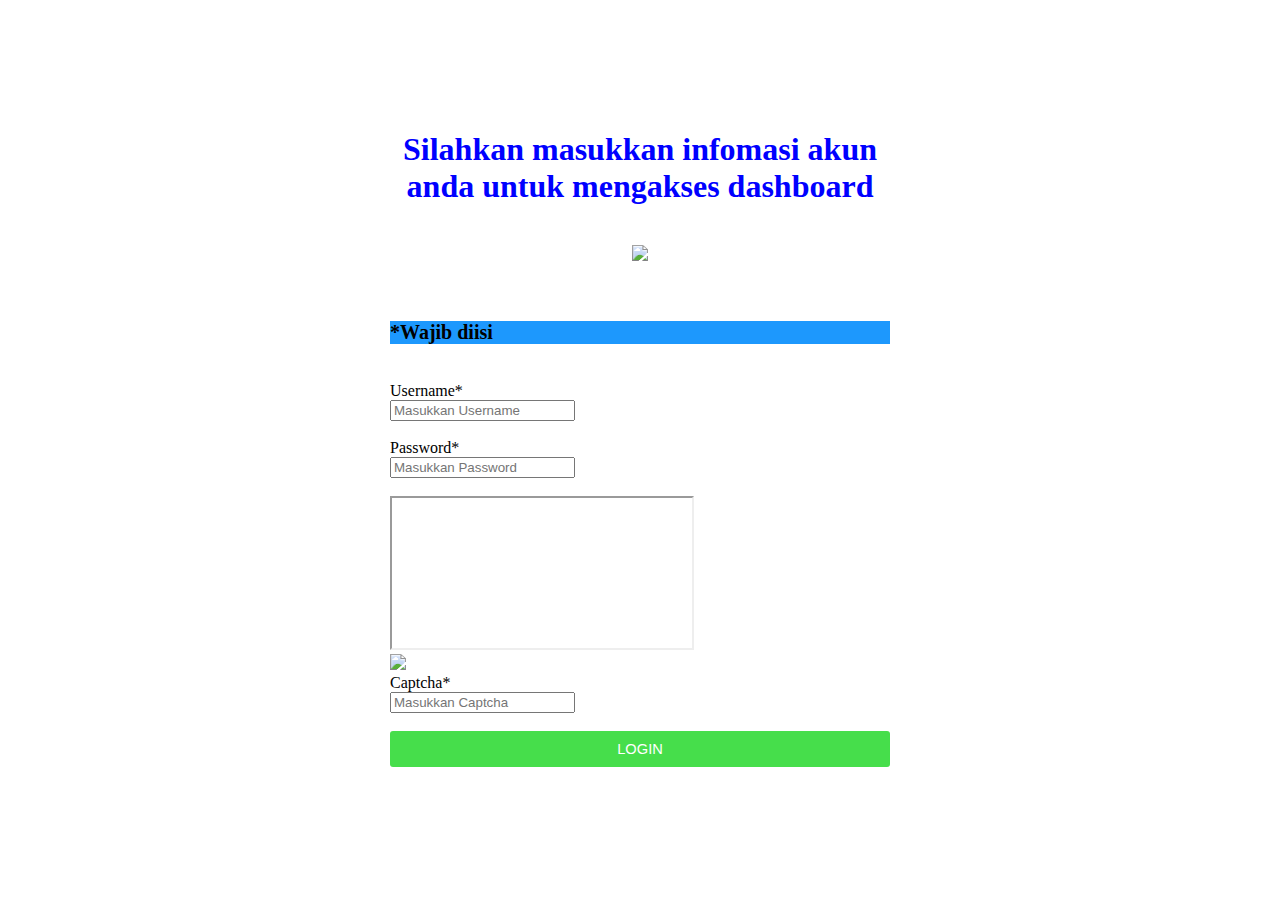
==== css.html @ 317887aa "Add files via upload" ====
<!DOCTYPE html>
<html>
<head>
    <title>CSS Dasar</title>
    
    <link rel="stylesheet" href="style.css">

</head>

<body>
<div class="kotak_login">
    <form action="#" method="post">
    <center>
        <h1>Silahkan masukkan infomasi akun anda untuk mengakses dashboard</h1>
    </center>
   
    <br>
    <center><img src="assets/arkatama.png"></center>
    <br><br>
    <h3>*Wajib diisi</h3>
    <br>
    <label for="username">Username*</label><br>
        <input type="text" id="username" name="Username" placeholder="Masukkan Username">
        <br><br>
        <label for="password">Password*</label><br>
        <input type="password" id="password" name="password" placeholder="Masukkan Password">
        <br><br>
        <iframe src="https://www.youtube.com/watch?v=O37Y8lUYTKk"></iframe>
        <br>
        <img src="assets/captcha.png">
        <br>
        <label for="captcha">Captcha*</label><br>
        <input type="captcha" id="captcha" name="captcha" placeholder="Masukkan Captcha">
        <br><br>
        <input type="submit" class="tombol_login" value="LOGIN">
    </form>
</div>

</body>
</html>
---- style.css ----
h1{
    color:blue
    
}
h2{
    font-size: 20px;
    color: red;
    background-color: rgb(29, 152, 253);
}
h3{
    font-size: 20px;
    color: black;
    background-color: rgb(29, 152, 253);
}
.tombol_login{
	background: #46de4b;
	color: white;
	font-size: 11pt;
	width: 100%;
	border: none;
	border-radius: 3px;
	padding: 10px 20px;
}
.kotak_login{
	width: 500px;
	background: white;
	/*meletakkan form ke tengah*/
	margin: 80px auto;
	padding: 30px 20px;
}
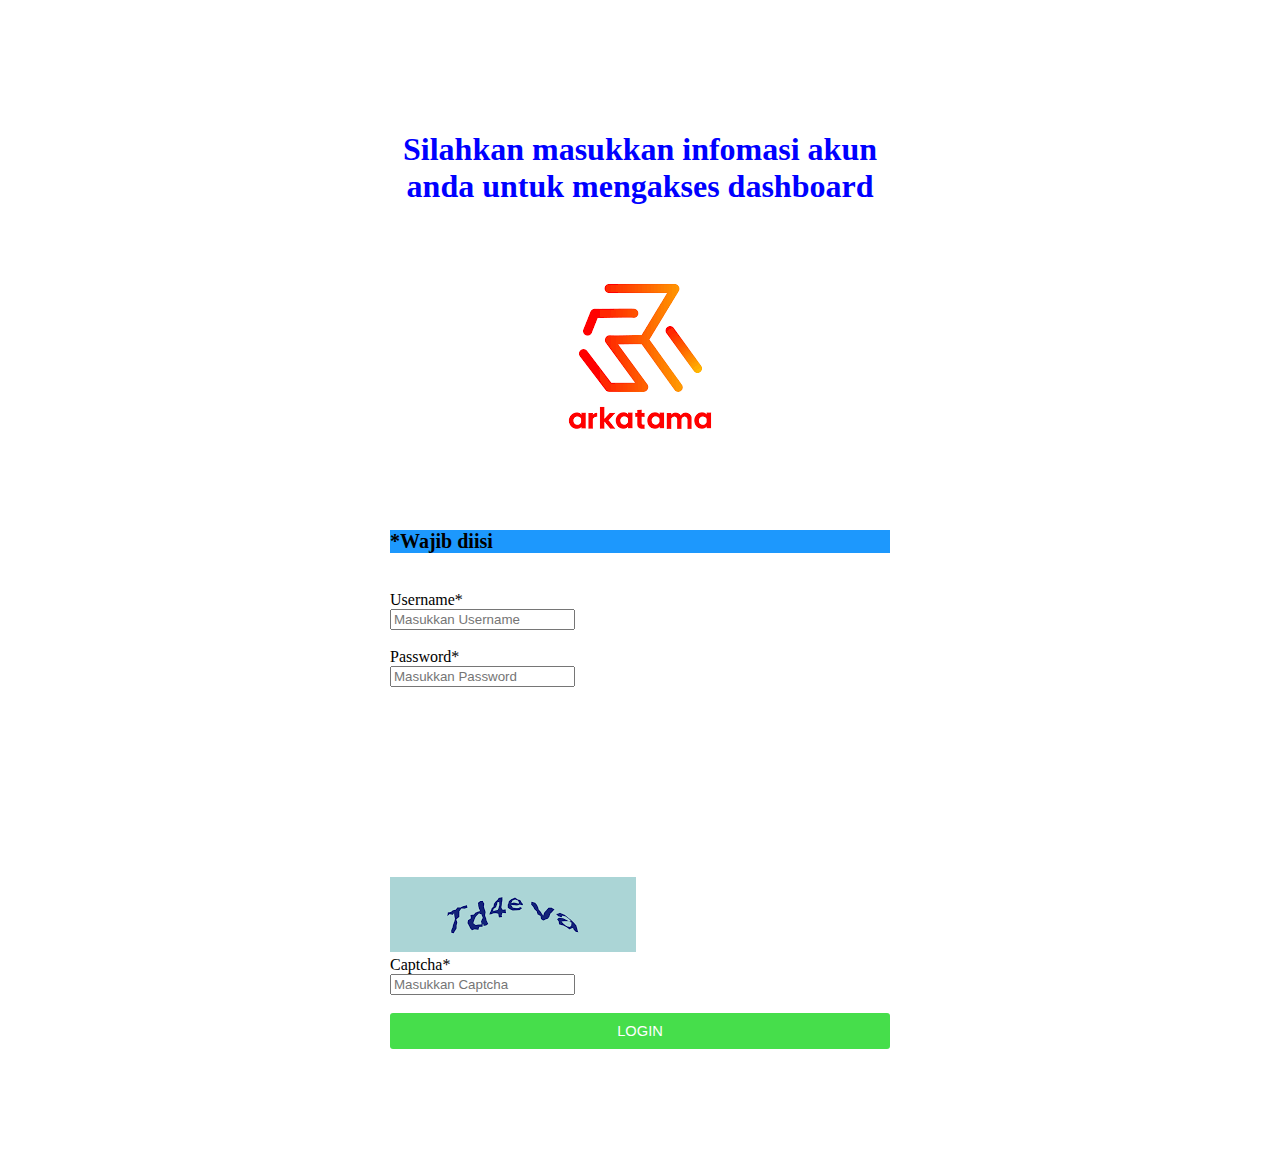
==== commit 29e32d54: "Add files via upload" ====
--- a/css.html
+++ b/css.html
@@ -25,7 +25,7 @@
         <label for="password">Password*</label><br>
         <input type="password" id="password" name="password" placeholder="Masukkan Password">
         <br><br>
-        <iframe src="https://www.youtube.com/watch?v=O37Y8lUYTKk"></iframe>
+        <center><iframe frameborder="0" scrolling="no" marginheight="0" marginwidth="0" type="text/html" src="https://www.youtube.com/embed/HuYU8Ynhvd8?autoplay=0&fs=0&iv_load_policy=3&showinfo=0&rel=0&cc_load_policy=0&start=0&end=0&origin=https://youtubeembedcode.com"><div><small><a href="https://youtubeembedcode.com/nl/">youtubeembedcode.com/nl/</a></small></div><div><small><a href="https://mikrolån.com/">mikrolån</a></small></div><div><small><a href="https://youtubeembedcode.com/nl/">youtubeembedcode.com/nl/</a></small></div><div><small><a href="https://sms-lån-utan-uc.se/">sms lån utan uc med betalningsanmärkning</a></small></div><div><small><a href="https://youtubeembedcode.com/de/">youtubeembedcode.com/de/</a></small></div><div><small><a href="https://bästa-snabblån.se/">bästa smslån</a></small></div><div><small><a href="https://youtubeembedcode.com/nl/">youtubeembedcode nl</a></small></div><div><small><a href="https://sms-lån-utan-uc.se/">sms-lån-utan-uc.se</a></small></div></iframe></center>
         <br>
         <img src="assets/captcha.png">
         <br>
